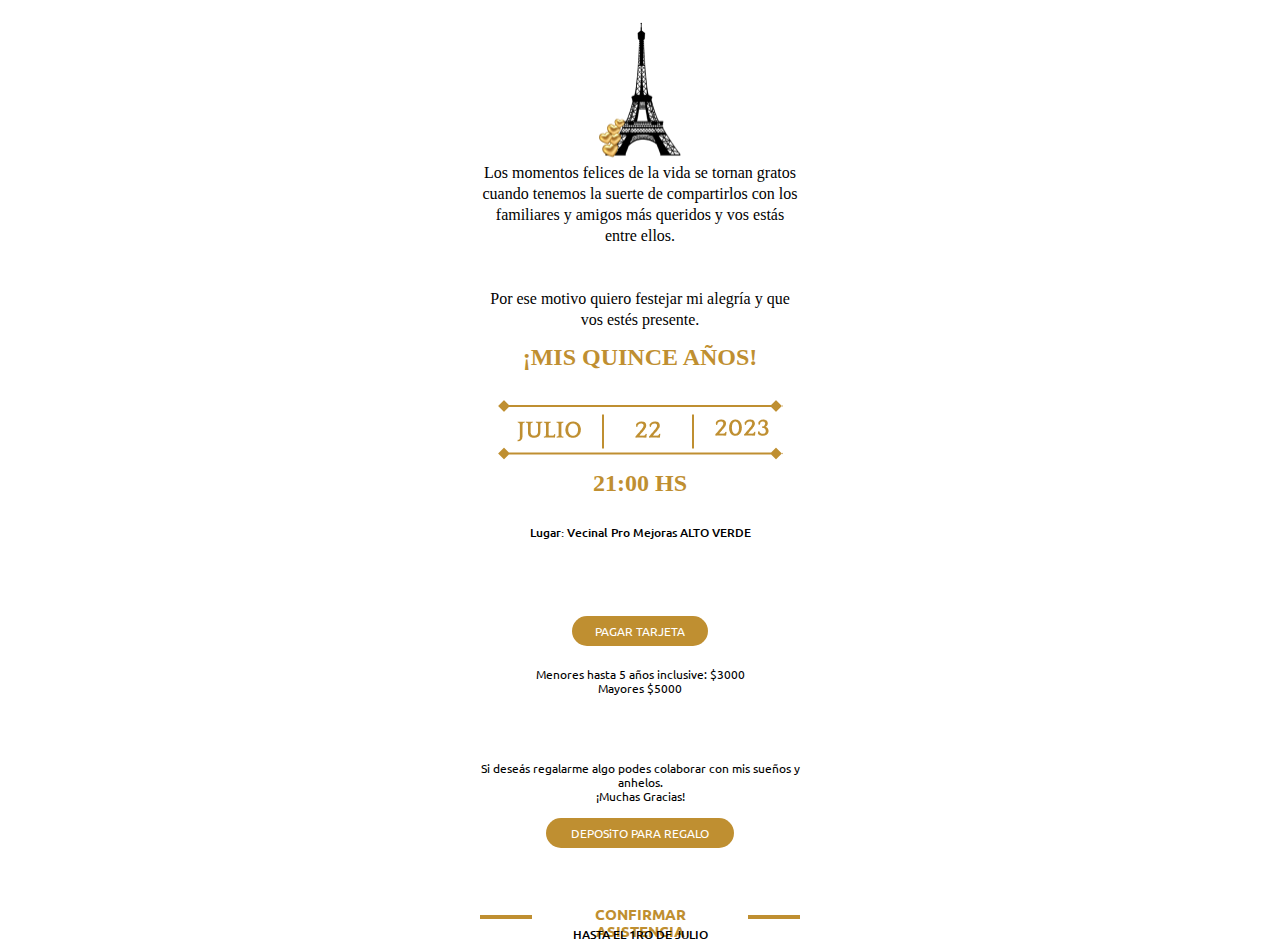
==== pages/invitacion.html @ e01bd239 "primer commit" ====
<!DOCTYPE html>
<html lang="en">
<head>
    <meta charset="UTF-8">
    <meta http-equiv="X-UA-Compatible" content="IE=edge">
    <meta name="viewport" content="width=, initial-scale=1.0">
    <link rel="shortcut icon" href="../img/torre-eiffel-pag.png">
    <link href="https://fonts.googleapis.com/css2?family=Staatliches&display=swap" rel="stylesheet">
    <link href="https://fonts.googleapis.com/css2?family=Staatliches&display=swap" rel="stylesheet">
    <link href="https://fonts.googleapis.com/css2?family=Staatliches&family=Ubuntu:wght@700&display=swap" rel="stylesheet">
    <link rel="stylesheet" href="../style.css">
    <title>QuinceAbril</title>
</head>
<body>
    <div class="torrechica"> </div>
    <p class="texto">Los momentos felices de la vida se tornan gratos cuando tenemos la suerte de compartirlos con los familiares y amigos más queridos y vos estás entre ellos.<br><br><br>
    Por ese motivo quiero festejar mi alegría y que vos estés presente.

    </p>
    <div class="misq">¡MIS QUINCE AÑOS!</div>

    <div class="lineas"></div>

    <div class="prueba"></div>
    <div class="hora">21:00 HS</div>
    <p class="lugar"> Lugar: Vecinal Pro Mejoras ALTO VERDE</p>

    <button class="button pagar" type="button" onclick="location.href='./pages/invitacion.html'">PAGAR TARJETA</button>
    <p class="precios">Menores hasta 5 años inclusive: $3000 <br>
        Mayores $5000</p>
    <p class="depositoregalo">Si deseás regalarme algo podes colaborar con mis sueños y anhelos. <br>
        ¡Muchas Gracias!</p>
    <button class="button regalo" type="button" onclick="location.href='./pages/invitacion.html'">DEPOSiTO PARA REGALO</button>

    <p class="confirmar">CONFIRMAR ASISTENCIA</p>
    <div class="lineaizq"></div>
    <div class="lineader"></div>
    <p class="hasta">HASTA EL 1RO DE JULIO</p>
</body>
</html>
---- style.css ----
*{
    Margin:0;
    padding: 0;
    box-sizing: border-box;

}

@font-face {
    font-family: "Bold";
    src: url(../Tipografías/daydream\ FREE.ttf);
}
@font-face{
    font-family: "quattrocento";
    src: url(../Tipografías/Quattrocento-Bold.ttf);
    src: url(../Tipografías/Quattrocento-Regular.ttf);
    
}

.tipogNombre{
position: absolute;
width: 185px;
height: 133px;
left: calc(50% - 185px/2 - 0.5px);
top: 232px;

font-family: 'Daydream';
font-style: normal;
font-weight: 400;
font-size: 96px;
line-height: 133px;

color: #BF8F31;
border-radius: nullpx;
font-family: Daydream;
font-size: 96px;
font-weight: 400;
line-height: 133px;
letter-spacing: 0em;
text-align: left;

}

.titulo1{
    height: 106px;
    width: 85px;
    left: calc(50% - 119px);
    top: 120px;
    border-radius: nullpx;
    font-family: Quattrocento;
    font-size: 96px;
    font-weight: 400;
    line-height: 106px;
    letter-spacing: 0em;
    text-align: left;
    position: absolute;
}
.titulo2{
    height: 53px;
    width: 133px;
    left: calc(50% - 14px);
    top: 160px;
    border-radius: nullpx;
    font-family: Quattrocento;
    font-size: 48px;
    font-weight: 700;
    line-height: 53px;
    letter-spacing: 0em;
    text-align: left;
    position: absolute;

    font-family: 'Quattrocento';
    font-style: normal;
    font-weight: 700;
    font-size: 48px;
    line-height: 53px;

    color: #000000;
}

.torrePrincipal{
position:absolute;
width: 297.7px;
height: 520px;
top: 248px;
background-image : url(./img/torre2.svg);
background-repeat: no-repeat;
z-index: 5;
left: calc(50% - 254px);
}

.cuatrocorazones{
border-radius: 0px;
position: absolute;
width: 37.78px;
height: 53.16px;
left: calc(50% + 89px);
top: 273px;

}

.texto{
position: absolute;
width: 320px;
height: 105px;
left: calc(50% - 320px/2);
top: 162px;

font-family: 'Quattrocento';
font-style: normal;
font-weight: 400;
font-size: 16px;
line-height: 21px;
text-align: center;

color: #000000;
}
.torrechica{
    position: absolute;
    left: calc(50% - 85px/2);
    width: 85px;
    height: 141.48px;
    /* left: 138px; */
    top: 19px;
    background-image: url(./img/torreycora.png);
}
.misq{
    height: 27px;
    width: 320px;
    left: 20px;
    top: 344px;
    border-radius: nullpx;
    font-family: Quattrocento;
    font-size: 24px;
    font-weight: 700;
    line-height: 27px;
    letter-spacing: 0em;
    text-align: center;

    position: absolute;
    width: 320px;
    height: 27px;
    left: calc(50% - 320px/2);
    top: 344px;

    font-family: 'Quattrocento';
    font-style: normal;
    font-weight: 700;
    font-size: 24px;
    line-height: 27px;
    /* identical to box height */

    text-align: center;
    color: #BF8F31;
}
.button{
    display: flex;
    flex-direction: row;
    justify-content: center;
    align-items: center;
    padding: 8px 20px;
    gap: 8px;
    background-color: #BF8F31;
    width: 138px;
    height: 30px;
    border-radius: 20px;
    font-family: "ubuntu";
    color: #FFFFFF;
    font-size: 12px;
    position: absolute;
    top: 624px;
    left: calc(50% + 18px);
    cursor: pointer;
    border: none;
    z-index: 9;
}
main{
    position: relative;
}
.lineas{
    position: absolute;
    width: 272px;
    height: 100px;
    left: 44px;
    top: 400px;
    background-image: url(./img/torre1.png);
    /* border: 2px solid #BF8F31; */
    
}
.mes{
    /* position: absolute; */
    width: 65px;
    height: 32px;
    left: 57px;
    
    font-family: 'Quattrocento';
    font-style: normal;
    font-weight: 700;
    font-size: 24px;
    line-height: 131.8%;
    font-family: Quattrocento;
    font-size: 24px;
    font-weight: 700;
    line-height: 27px;
    letter-spacing: 0em;
    text-align: center;
    text-align: center;
    color: #BF8F31;


}
.dia{
    /* position: absolute; */
    width: 28px;
    height: 32px;
    left: 174px;
    
    font-family: 'Quattrocento';
    font-style: normal;
    font-weight: 700;
    font-size: 24px;
    line-height: 131.8%;
    font-family: Quattrocento;
    font-size: 24px;
    font-weight: 700;
    line-height: 27px;
    letter-spacing: 0em;
    text-align: center;
    text-align: center;
    color: #BF8F31;
}
.anio{
    /* position: absolute; */
    width: 56px;
    height: 32px;
    left: 254px;
    

    font-family: 'Quattrocento';
    font-style: normal;
    font-weight: 700;
    font-size: 24px;
    line-height: 131.8%;
    font-family: Quattrocento;
    font-size: 24px;
    font-weight: 700;
    line-height: 27px;
    letter-spacing: 0em;
    text-align: center;
    text-align: center;
    color: #BF8F31;
}
/* .linea-left{
    width: 34px;
    height: 0px;
    left: 142px;
    top: 408.5px; 
    border: 2px solid #BF8F31;
    transform: rotate(90deg);
}
.linea-right{
    width: 34px;
    height: 0px;
    left: 232px;
    top: 408.5px;
    border: 2px solid #BF8F31;
    transform: rotate(90deg);
} */

.prueba{
    position: absolute;
    width: 285px;
    height: 60px;
    left: 44px;
    top: 400px;
    left: calc(50% - 285px/2);
    background-image: url(./img/Group\ 7.png);
     
}
.hora{
    position: absolute;
    width: 320px;
    height: 27px;
    left: calc(50% - 320px/2);
    top: 470px;

    font-family: 'Quattrocento';
    font-style: normal;
    font-weight: 700;
    font-size: 24px;
    line-height: 27px;
    text-align: center;
    color: #BF8F31;
}
.lugar{
    position: absolute;
    width: 320px;
    height: 14px;
    left: 20px;
    top: 526px;

    font-family: 'Ubuntu';
    font-style: normal;
    font-weight: 500;
    font-size: 12px;
    line-height: 14px;

    text-align: center;
    left: calc(50% - 320px/2);

    color: #000000;
}
.pagar{
    display: flex;
    flex-direction: row;
    justify-content: center;
    align-items: center;
    padding: 8px 20px;
    gap: 8px;

    position: absolute;
    width: 136px;
    height: 30px;
    left: calc(50% - 136px/2);
    top: 616px;
    background: #BF8F31;
    border-radius: 20px;
}
.regalo{
    display: flex;
    flex-direction: row;
    justify-content: center;
    align-items: center;
    padding: 8px 20px;
    gap: 8px;

    position: absolute;
    width: 188px;
    height: 30px;
    left: calc(50% - 188px/2);
    top: 818px;

}
.precios{
    position: absolute;
    width: 320px;
    height: 28px;
    left: 20px;
    top: 667px;
    
    font-family: 'Ubuntu';
    font-style: normal;
    font-weight: 400;
    font-size: 12px;
    line-height: 14px;
    text-align: center;
    left: calc(50% - 320px/2);
    color: #000000;
     
}
.depositoregalo{
    position: absolute;
    width: 320px;
    height: 42px;
    left: 20px;
    top: 761px;
    
    font-family: 'Ubuntu';
    font-style: normal;
    font-weight: 400;
    font-size: 12px;
    line-height: 14px;
    text-align: center;
    left: calc(50% - 320px/2);
    
    color: #000000;
}
.confirmar{
    position: absolute;
    width: 182px;
    height: 17px;
    left: calc(50% - 182px/2);
    top: 906px;

    font-family: 'Ubuntu';
    font-style: normal;
    font-weight: 700;
    font-size: 15px;
    line-height: 17px;
    text-align: center;

    color: #BF8F31;

}
.lineaizq{
    position: absolute;
    left: calc(50% - 160px);
    width: 52px;
    height: 0px;
    top: 915px;
    border: 2px solid #BF8F31
}
.lineader{
    position: absolute;
    width: 52px;
    height: 0px;
    left: calc(50% + 108px);
    top: 915px;
    border: 2px solid #BF8F31
}
.hasta{
    position: absolute;
    width: 320px;
    height: 14px;
    left: calc(50% - 320px/2);
    top: 928px;

    font-family: 'Ubuntu';
    font-style: normal;
    font-weight: 500;
    font-size: 12px;
    line-height: 14px;
    /* identical to box height */

    text-align: center;

    color: #000000;
}
.solotorre{
    position: absolute;
    width: 81px;
    height: 141.48px;
    left: calc(50% - 81px/2 + 0.5px);
    top: 107px;
    background-image: url(./img/torrechica.svg);

}
.graciasPago{
    position: absolute;
    width: 320px;
    height: 44px;
    left: calc(50% - 320px/2);
    top: 260px;

    font-family: 'Quattrocento';
    font-style: normal;
    font-weight: 700;
    font-size: 20px;
    line-height: 22px;
    text-align: center;

    color: #000000;

}
.teEspero{
    position: absolute;
    width: 320px;
    height: 22px;
    left: calc(50% - 320px/2);
    top: 376px;

    font-family: 'Quattrocento';
    font-style: normal;
    font-weight: 700;
    font-size: 20px;
    line-height: 22px;
    text-align: center;

    color: #BF8F31;

}
.enjulio{
    position: absolute;
    width: 320px;
    height: 27px;
    left: calc(50% - 320px/2);
    top: 421px;

    font-family: 'Quattrocento';
    font-style: normal;
    font-weight: 700;
    font-size: 24px;
    line-height: 27px;
    /* identical to box height */

    text-align: center;

    /* primario */

    color: #BF8F31;

}
.abril{
    position: absolute;
    width: 320px;
    height: 67px;
    left: calc(50% - 320px/2);
    top: 503px;

    font-family: 'Daydream';
    font-style: normal;
    font-weight: 400;
    font-size: 48px;
    line-height: 67px;

    text-align: center;

    color: #BF8F31;

}
.coraDer{
    position: absolute;
    left: calc(50% + 109px);
    width: 44.01px;
    height: 67px;
    top: 245px;
    background-image: url(./img/corazon_cuatros.svg);

}
.coraIzq{
    position: absolute;
    left: calc(50% - 153px);
    width: 44.01px;
    height: 67px;
    top: 245px;
    background-image: url(./img/corazon_cuatros.svg);

}
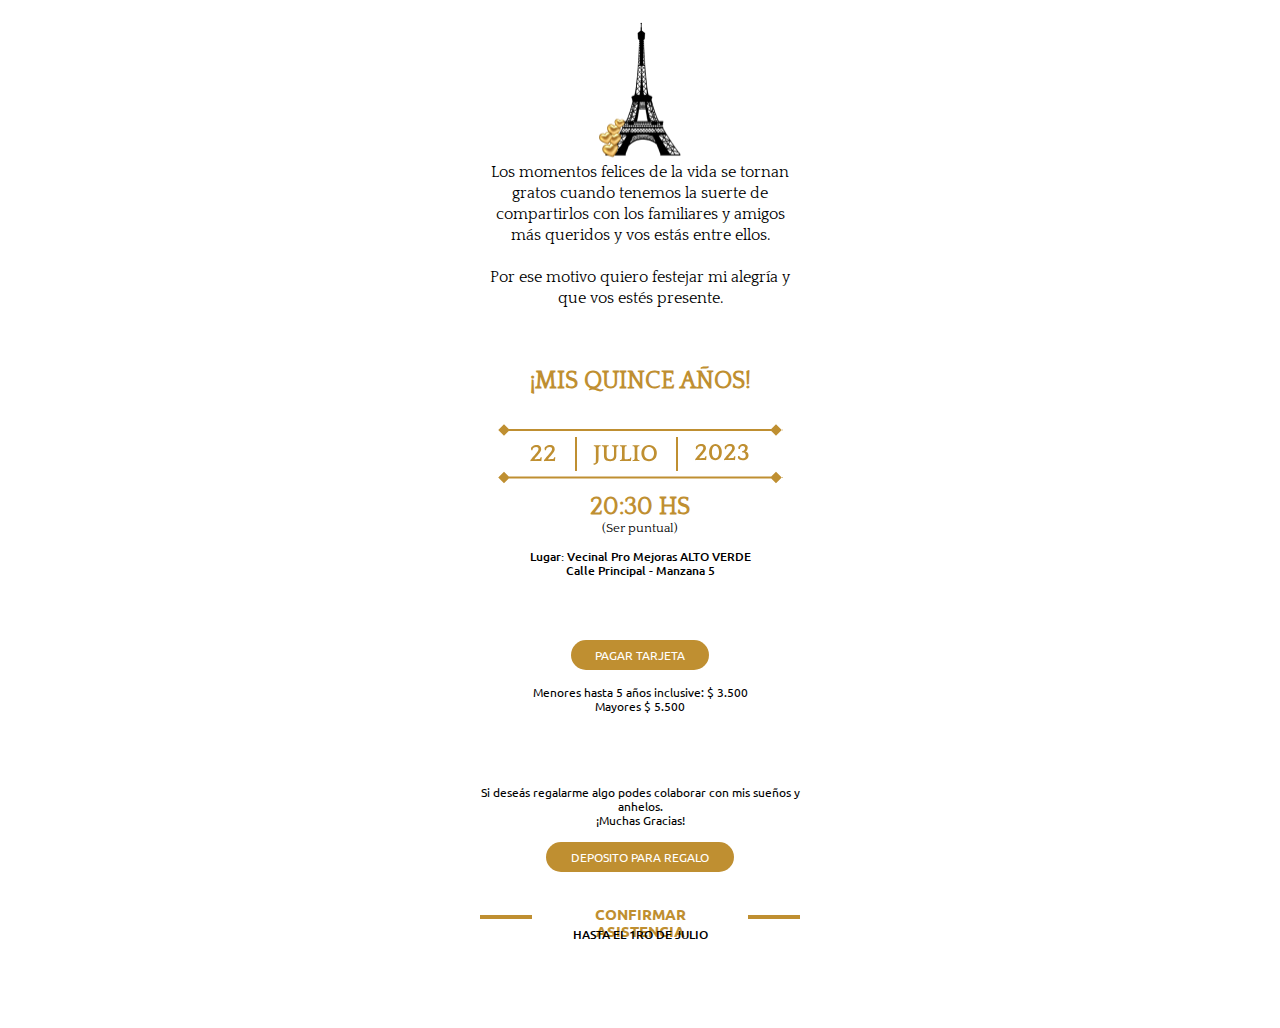
==== commit 8e593fd7: "limpieza de imagenes, y actulización final" ====
--- a/pages/invitacion.html
+++ b/pages/invitacion.html
@@ -13,28 +13,83 @@
 </head>
 <body>
     <div class="torrechica"> </div>
-    <p class="texto">Los momentos felices de la vida se tornan gratos cuando tenemos la suerte de compartirlos con los familiares y amigos más queridos y vos estás entre ellos.<br><br><br>
+    <p class="texto">Los momentos felices de la vida se tornan gratos cuando tenemos la suerte de compartirlos con los familiares y amigos más queridos y vos estás entre ellos.<br><br>
     Por ese motivo quiero festejar mi alegría y que vos estés presente.
+    </p>
 
-    </p>
     <div class="misq">¡MIS QUINCE AÑOS!</div>
 
     <div class="lineas"></div>
 
     <div class="prueba"></div>
-    <div class="hora">21:00 HS</div>
-    <p class="lugar"> Lugar: Vecinal Pro Mejoras ALTO VERDE</p>
+    <div class="hora">20:30 HS</div>
+    <p class="texto horario">(Ser puntual)</p>
+    <p class="lugar"> Lugar: Vecinal Pro Mejoras ALTO VERDE <br>
+        Calle Principal - Manzana 5
 
-    <button class="button pagar" type="button" onclick="location.href='./pages/invitacion.html'">PAGAR TARJETA</button>
-    <p class="precios">Menores hasta 5 años inclusive: $3000 <br>
-        Mayores $5000</p>
+    </p>
+
+    <div class="modal" id="modal1">
+        <div class="modal__container__entrada">
+            <a href="#" class="modal__close">X</a>
+            
+            <P class="texto txt_modal">Datos para transferencia <br><br>
+                CBU: 3300506325060226791051 
+                <button class="clipboard" onclick="copyToClipboard('3300506325060226791051')"></button>
+                    <br><br>
+                    ALIAS: 15.abril.soratti <br><br>
+                    Titular: Rosillo Gastón
+                </P>
+        </div>
+    </div>
+    <a href="#modal1" class="boton btn_entrada">PAGAR TARJETA</a>
+ 
+    <p class="precios">Menores hasta 5 años inclusive: $ 3.500 <br>
+        Mayores $ 5.500</p>
     <p class="depositoregalo">Si deseás regalarme algo podes colaborar con mis sueños y anhelos. <br>
         ¡Muchas Gracias!</p>
-    <button class="button regalo" type="button" onclick="location.href='./pages/invitacion.html'">DEPOSiTO PARA REGALO</button>
+      
+    <!-- <a class="regalo" href="./linkinvitado.html" target="_blank">DEPOSITO PARA REGALO</a>    -->
+    
+    
 
     <p class="confirmar">CONFIRMAR ASISTENCIA</p>
     <div class="lineaizq"></div>
     <div class="lineader"></div>
     <p class="hasta">HASTA EL 1RO DE JULIO</p>
+
+   
+
+    <div class="modal" id="modal2">
+        <div class="modal__container">
+            <a href="#" class="modal__close">X</a>
+            <P class="texto txt_modal">Datos para transferencia <br><br>
+                CBU: 0170210340000010858969 
+                <!-- <img class="clipboard" src="../img/copypaste.png" alt="" onclick="copyToClipboard('0170210340000010858969')"> -->
+                <button class="clipboard" onclick="copyToClipboard('0170210340000010858969')"></button>
+                <br>
+                    <br>
+                    ALIAS: regalo.abril.soratti <br><br>
+                    Titular: Leones Natali
+
+                </P>
+
+        </div>
+    </div>
+    <a href="#modal2" class="boton btn_regalo">DEPOSITO PARA REGALO</a>
+
+
+    <script>
+    function copyToClipboard(text) {
+      navigator.clipboard.writeText(text)
+        .then(() => {
+          console.log('Texto copiado al portapapeles');
+        })
+        .catch((error) => {
+          console.error('Error al copiar el texto: ', error);
+        });
+    }
+    </script>
+    
 </body>
 </html>--- a/style.css
+++ b/style.css
@@ -7,12 +7,12 @@
 
 @font-face {
     font-family: "Bold";
-    src: url(../Tipografías/daydream\ FREE.ttf);
+    src: url(./font/daydream\ FREE.ttf);
 }
 @font-face{
     font-family: "quattrocento";
-    src: url(../Tipografías/Quattrocento-Bold.ttf);
-    src: url(../Tipografías/Quattrocento-Regular.ttf);
+    src: url(./font/Quattrocento-Bold.ttf);
+    src: url(./font/Quattrocento-Regular.ttf);
     
 }
 
@@ -23,7 +23,7 @@
 left: calc(50% - 185px/2 - 0.5px);
 top: 232px;
 
-font-family: 'Daydream';
+font-family: 'Bold';
 font-style: normal;
 font-weight: 400;
 font-size: 96px;
@@ -31,7 +31,7 @@
 
 color: #BF8F31;
 border-radius: nullpx;
-font-family: Daydream;
+font-family: "Bold";
 font-size: 96px;
 font-weight: 400;
 line-height: 133px;
@@ -97,7 +97,6 @@
 top: 273px;
 
 }
-
 .texto{
 position: absolute;
 width: 320px;
@@ -114,6 +113,13 @@
 
 color: #000000;
 }
+.horario{
+    left: calc(50% - 320px/2);
+    top: 518px;
+    font-size: 13px;
+
+    
+}
 .torrechica{
     position: absolute;
     left: calc(50% - 85px/2);
@@ -127,7 +133,7 @@
     height: 27px;
     width: 320px;
     left: 20px;
-    top: 344px;
+    top: 500px;
     border-radius: nullpx;
     font-family: Quattrocento;
     font-size: 24px;
@@ -140,7 +146,7 @@
     width: 320px;
     height: 27px;
     left: calc(50% - 320px/2);
-    top: 344px;
+    top: 368px;
 
     font-family: 'Quattrocento';
     font-style: normal;
@@ -152,7 +158,7 @@
     text-align: center;
     color: #BF8F31;
 }
-.button{
+ /* .button{
     display: flex;
     flex-direction: row;
     justify-content: center;
@@ -172,108 +178,19 @@
     cursor: pointer;
     border: none;
     z-index: 9;
-}
+    text-decoration: none;
+}  */
 main{
     position: relative;
 }
-.lineas{
-    position: absolute;
-    width: 272px;
-    height: 100px;
-    left: 44px;
-    top: 400px;
-    background-image: url(./img/torre1.png);
-    /* border: 2px solid #BF8F31; */
-    
-}
-.mes{
-    /* position: absolute; */
-    width: 65px;
-    height: 32px;
-    left: 57px;
-    
-    font-family: 'Quattrocento';
-    font-style: normal;
-    font-weight: 700;
-    font-size: 24px;
-    line-height: 131.8%;
-    font-family: Quattrocento;
-    font-size: 24px;
-    font-weight: 700;
-    line-height: 27px;
-    letter-spacing: 0em;
-    text-align: center;
-    text-align: center;
-    color: #BF8F31;
-
-
-}
-.dia{
-    /* position: absolute; */
-    width: 28px;
-    height: 32px;
-    left: 174px;
-    
-    font-family: 'Quattrocento';
-    font-style: normal;
-    font-weight: 700;
-    font-size: 24px;
-    line-height: 131.8%;
-    font-family: Quattrocento;
-    font-size: 24px;
-    font-weight: 700;
-    line-height: 27px;
-    letter-spacing: 0em;
-    text-align: center;
-    text-align: center;
-    color: #BF8F31;
-}
-.anio{
-    /* position: absolute; */
-    width: 56px;
-    height: 32px;
-    left: 254px;
-    
-
-    font-family: 'Quattrocento';
-    font-style: normal;
-    font-weight: 700;
-    font-size: 24px;
-    line-height: 131.8%;
-    font-family: Quattrocento;
-    font-size: 24px;
-    font-weight: 700;
-    line-height: 27px;
-    letter-spacing: 0em;
-    text-align: center;
-    text-align: center;
-    color: #BF8F31;
-}
-/* .linea-left{
-    width: 34px;
-    height: 0px;
-    left: 142px;
-    top: 408.5px; 
-    border: 2px solid #BF8F31;
-    transform: rotate(90deg);
-}
-.linea-right{
-    width: 34px;
-    height: 0px;
-    left: 232px;
-    top: 408.5px;
-    border: 2px solid #BF8F31;
-    transform: rotate(90deg);
-} */
-
 .prueba{
     position: absolute;
     width: 285px;
     height: 60px;
     left: 44px;
-    top: 400px;
+    top: 424px;
     left: calc(50% - 285px/2);
-    background-image: url(./img/Group\ 7.png);
+    background-image: url(./img/fechacambiada.svg);
      
 }
 .hora{
@@ -281,7 +198,7 @@
     width: 320px;
     height: 27px;
     left: calc(50% - 320px/2);
-    top: 470px;
+    top: 494px;
 
     font-family: 'Quattrocento';
     font-style: normal;
@@ -296,7 +213,7 @@
     width: 320px;
     height: 14px;
     left: 20px;
-    top: 526px;
+    top: 550px;
 
     font-family: 'Ubuntu';
     font-style: normal;
@@ -309,23 +226,269 @@
 
     color: #000000;
 }
-.pagar{
+
+.precios{
+    position: absolute;
+    width: 320px;
+    height: 28px;
+    left: 20px;
+    top: 685px;
+    
+    font-family: 'Ubuntu';
+    font-style: normal;
+    font-weight: 400;
+    font-size: 12px;
+    line-height: 14px;
+    text-align: center;
+    left: calc(50% - 320px/2);
+    color: #000000;
+     
+}
+.depositoregalo{
+    position: absolute;
+    width: 320px;
+    height: 42px;
+    left: 20px;
+    top: 785px;
+    
+    font-family: 'Ubuntu';
+    font-style: normal;
+    font-weight: 400;
+    font-size: 12px;
+    line-height: 14px;
+    text-align: center;
+    left: calc(50% - 320px/2);
+    
+    color: #000000;
+}
+.confirmar{
+    position: absolute;
+    width: 182px;
+    height: 17px;
+    left: calc(50% - 182px/2);
+    top: 906px;
+
+    font-family: 'Ubuntu';
+    font-style: normal;
+    font-weight: 700;
+    font-size: 15px;
+    line-height: 17px;
+    text-align: center;
+
+    color: #BF8F31;
+
+}
+.lineaizq{
+    position: absolute;
+    left: calc(50% - 160px);
+    width: 52px;
+    height: 0px;
+    top: 915px;
+    border: 2px solid #BF8F31
+}
+.lineader{
+    position: absolute;
+    width: 52px;
+    height: 0px;
+    left: calc(50% + 108px);
+    top: 915px;
+    border: 2px solid #BF8F31
+}
+.hasta{
+    position: absolute;
+    width: 320px;
+    height: 100px;
+    left: calc(50% - 320px/2);
+    top: 928px;
+
+    font-family: 'Ubuntu';
+    font-style: normal;
+    font-weight: 500;
+    font-size: 12px;
+    line-height: 14px;
+    
+    /* identical to box height */
+
+    text-align: center;
+
+    color: #000000;
+}
+.solotorre{
+    position: absolute;
+    width: 81px;
+    height: 141.48px;
+    left: calc(50% - 81px/2 + 0.5px);
+    top: 107px;
+    background-image: url(./img/torrechica.svg);
+
+}
+.graciasPago{
+    position: absolute;
+    width: 320px;
+    height: 44px;
+    left: calc(50% - 320px/2);
+    top: 260px;
+
+    font-family: 'Quattrocento';
+    font-style: normal;
+    font-weight: 700;
+    font-size: 20px;
+    line-height: 22px;
+    text-align: center;
+
+    color: #000000;
+
+}
+.teEspero{
+    position: absolute;
+    width: 320px;
+    height: 22px;
+    left: calc(50% - 320px/2);
+    top: 376px;
+
+    font-family: 'Quattrocento';
+    font-style: normal;
+    font-weight: 700;
+    font-size: 20px;
+    line-height: 22px;
+    text-align: center;
+
+    color: #BF8F31;
+
+}
+.enjulio{
+    position: absolute;
+    width: 320px;
+    height: 27px;
+    left: calc(50% - 320px/2);
+    top: 421px;
+
+    font-family: 'Quattrocento';
+    font-style: normal;
+    font-weight: 700;
+    font-size: 24px;
+    line-height: 27px;
+    /* identical to box height */
+
+    text-align: center;
+
+    /* primario */
+
+    color: #BF8F31;
+
+}
+.abril{
+    position: absolute;
+    width: 320px;
+    height: 67px;
+    left: calc(50% - 320px/2);
+    top: 503px;
+
+    font-family: 'Daydream';
+    font-style: normal;
+    font-weight: 400;
+    font-size: 48px;
+    line-height: 67px;
+
+    text-align: center;
+
+    color: #BF8F31;
+
+}
+.coraDer{
+    position: absolute;
+    left: calc(50% + 109px);
+    width: 44.01px;
+    height: 67px;
+    top: 245px;
+    background-image: url(./img/corazon_cuatros.svg);
+
+}
+.coraIzq{
+    position: absolute;
+    left: calc(50% - 153px);
+    width: 44.01px;
+    height: 67px;
+    top: 245px;
+    background-image: url(./img/corazon_cuatros.svg);
+
+}
+.invitados{
+        position: absolute;
+    width: 320px;
+    height: 44px;
+    left: calc(50% - 320px/2);
+    top: 209px;
+
+    font-family: 'Quattrocento';
+    font-style: normal;
+    font-weight: 700;
+    font-size: 20px;
+    line-height: 22px;
+    text-align: center;
+
+    /* primario */
+
+    color: #BF8F31;
+
+}
+.mayores{
+    position: absolute;
+    width: 70px;
+    height: 22px;
+    left: 45px;
+    top: 328px;
+
+    font-family: 'Quattrocento';
+    font-style: normal;
+    font-weight: 400;
+    font-size: 20px;
+    line-height: 22px;
+    text-align: center;
+
+    color: #000000;
+}
+.mayor{
+    top: 328px;
+} 
+
+.boton{
     display: flex;
     flex-direction: row;
     justify-content: center;
     align-items: center;
     padding: 8px 20px;
     gap: 8px;
-
-    position: absolute;
-    width: 136px;
+    background-color: #BF8F31;
+    width: 138px;
     height: 30px;
-    left: calc(50% - 136px/2);
-    top: 616px;
-    background: #BF8F31;
     border-radius: 20px;
-}
-.regalo{
+    font-family: "ubuntu";
+    color: #FFFFFF;
+    font-size: 12px;
+    position: absolute;
+    top: 624px;
+    left: calc(50% + 18px);
+    cursor: pointer;
+    border: none;
+    z-index: 9;
+    text-decoration: none;
+}
+.btn_entrada{
+      left: calc(50% - 138px/2);
+        top: 640px;
+        z-index: 9;
+
+}
+.btn_regalo{
+    left: calc(50% - 188px/2);
+    top: 842px;
+    width: 188px;
+    text-align: center;
+
+}
+
+.open{
     display: flex;
     flex-direction: row;
     justify-content: center;
@@ -337,191 +500,76 @@
     width: 188px;
     height: 30px;
     left: calc(50% - 188px/2);
-    top: 818px;
-
-}
-.precios{
-    position: absolute;
-    width: 320px;
-    height: 28px;
-    left: 20px;
-    top: 667px;
-    
-    font-family: 'Ubuntu';
-    font-style: normal;
-    font-weight: 400;
-    font-size: 12px;
-    line-height: 14px;
-    text-align: center;
-    left: calc(50% - 320px/2);
-    color: #000000;
-     
-}
-.depositoregalo{
-    position: absolute;
-    width: 320px;
-    height: 42px;
-    left: 20px;
-    top: 761px;
-    
-    font-family: 'Ubuntu';
-    font-style: normal;
-    font-weight: 400;
-    font-size: 12px;
-    line-height: 14px;
-    text-align: center;
-    left: calc(50% - 320px/2);
-    
-    color: #000000;
-}
-.confirmar{
-    position: absolute;
-    width: 182px;
-    height: 17px;
-    left: calc(50% - 182px/2);
-    top: 906px;
-
-    font-family: 'Ubuntu';
-    font-style: normal;
-    font-weight: 700;
-    font-size: 15px;
-    line-height: 17px;
-    text-align: center;
-
-    color: #BF8F31;
-
-}
-.lineaizq{
-    position: absolute;
-    left: calc(50% - 160px);
-    width: 52px;
-    height: 0px;
-    top: 915px;
-    border: 2px solid #BF8F31
-}
-.lineader{
-    position: absolute;
-    width: 52px;
-    height: 0px;
-    left: calc(50% + 108px);
-    top: 915px;
-    border: 2px solid #BF8F31
-}
-.hasta{
-    position: absolute;
-    width: 320px;
-    height: 14px;
-    left: calc(50% - 320px/2);
-    top: 928px;
-
-    font-family: 'Ubuntu';
-    font-style: normal;
-    font-weight: 500;
-    font-size: 12px;
-    line-height: 14px;
-    /* identical to box height */
-
-    text-align: center;
-
-    color: #000000;
-}
-.solotorre{
-    position: absolute;
-    width: 81px;
-    height: 141.48px;
-    left: calc(50% - 81px/2 + 0.5px);
-    top: 107px;
-    background-image: url(./img/torrechica.svg);
-
-}
-.graciasPago{
-    position: absolute;
-    width: 320px;
-    height: 44px;
-    left: calc(50% - 320px/2);
-    top: 260px;
-
-    font-family: 'Quattrocento';
-    font-style: normal;
-    font-weight: 700;
+    top: 842px;
+
+}
+.modal__close{
+    position: absolute;
+    background-color: red;
+    top: 0;
+    right: 0;
+    width: 40px;
+    height: 40px;
+    text-align: center;
+    line-height: 40px;
+    color: #FFF;
+    border-radius:  0 20px 0 0;
+    text-decoration: none;
+    font-weight: bold;
+
+}
+.modal__title{
+    text-align: center;
     font-size: 20px;
-    line-height: 22px;
-    text-align: center;
-
-    color: #000000;
-
-}
-.teEspero{
-    position: absolute;
-    width: 320px;
-    height: 22px;
-    left: calc(50% - 320px/2);
-    top: 376px;
-
-    font-family: 'Quattrocento';
-    font-style: normal;
-    font-weight: 700;
-    font-size: 20px;
-    line-height: 22px;
-    text-align: center;
-
-    color: #BF8F31;
-
-}
-.enjulio{
-    position: absolute;
-    width: 320px;
-    height: 27px;
-    left: calc(50% - 320px/2);
-    top: 421px;
-
-    font-family: 'Quattrocento';
-    font-style: normal;
-    font-weight: 700;
-    font-size: 24px;
-    line-height: 27px;
-    /* identical to box height */
-
-    text-align: center;
-
-    /* primario */
-
-    color: #BF8F31;
-
-}
-.abril{
-    position: absolute;
-    width: 320px;
-    height: 67px;
-    left: calc(50% - 320px/2);
-    top: 503px;
-
-    font-family: 'Daydream';
-    font-style: normal;
-    font-weight: 400;
-    font-size: 48px;
-    line-height: 67px;
-
-    text-align: center;
-
-    color: #BF8F31;
-
-}
-.coraDer{
-    position: absolute;
-    left: calc(50% + 109px);
-    width: 44.01px;
-    height: 67px;
-    top: 245px;
-    background-image: url(./img/corazon_cuatros.svg);
-
-}
-.coraIzq{
-    position: absolute;
-    left: calc(50% - 153px);
-    width: 44.01px;
-    height: 67px;
-    top: 245px;
-    background-image: url(./img/corazon_cuatros.svg);
-
+        
+}
+.modal{
+    width: 100%;
+    height: 100;
+    position: fixed;
+    inset: 0;
+    background: #000000be;
+    display: flex;
+    transition: transform .5s;
+    transform: translate(100%);
+    z-index: 10;
+}
+.modal:target{
+    transform: translate(0);
+}
+.modal__container__entrada{
+    
+    position: relative;
+    width: 340px;
+    height: 40%;
+    background-color: #FFF;
+    margin: auto;
+    display: flex;
+    align-items: center;
+    justify-content: center;
+    border-radius: 20px;
+}
+.modal__container{
+    
+    position: relative;
+    width: 340px;
+    height: 40%;
+    background-color: #FFF;
+    margin: auto;
+    display: flex;
+    align-items: center;
+    justify-content: center;
+    border-radius: 20px;
+
+}
+.txt_modal{
+    top: auto;
+}
+.clipboard{
+    background-image: url(./img/copypaste.png);
+    width: 16px;
+    height: 16px;
+    border: 0;
+    cursor: pointer;
+    
 }